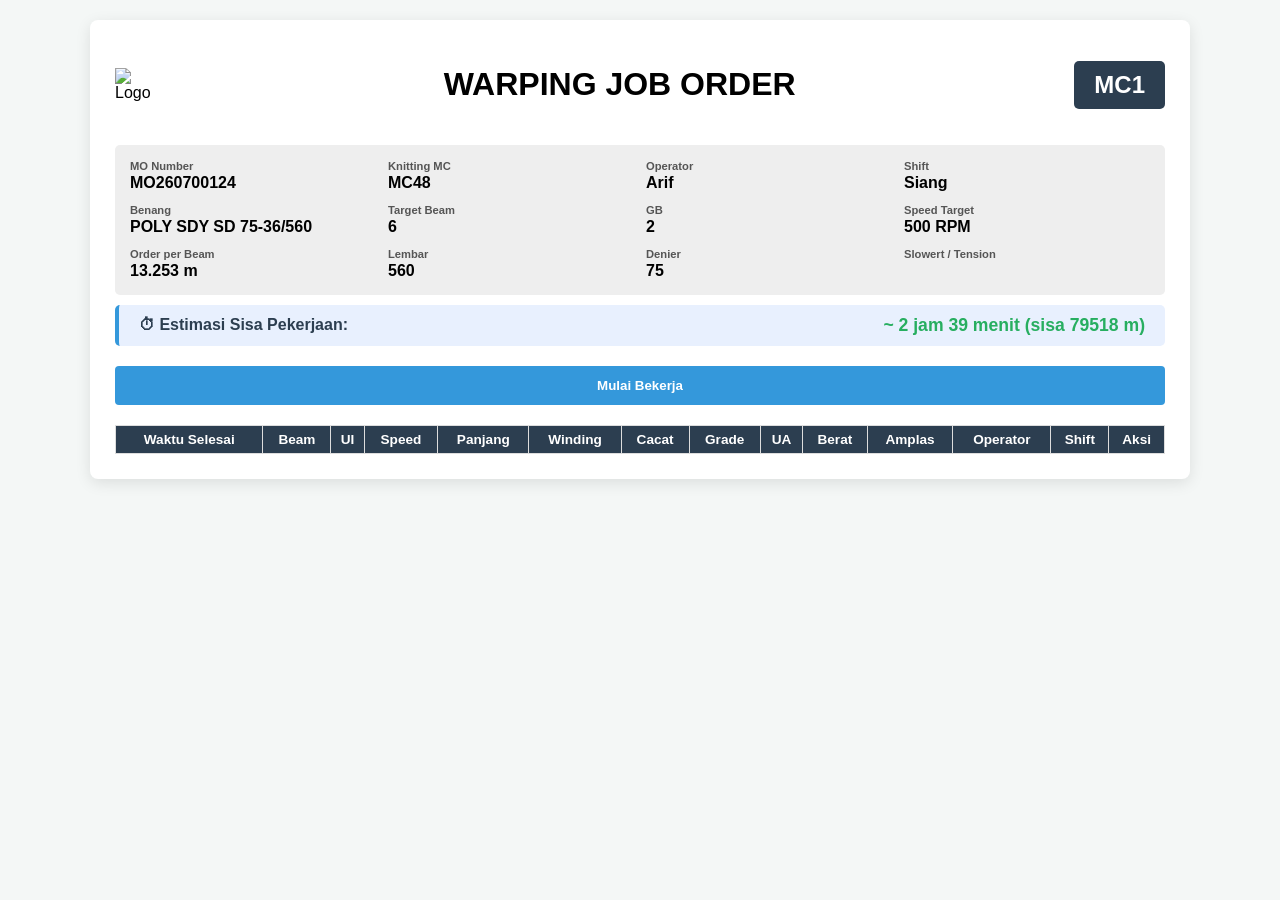
==== operator_input.html @ e8a85d69 "v1" ====
<!DOCTYPE html>
<html lang="id">
<head>
    <meta charset="UTF-8">
    <title>Warping Job Order - MC1</title>
    <style>
        :root { --primary-color: #2c3e50; --accent-color: #27ae60; --danger-color: #e74c3c; --bg-color: #f4f7f6; --start-color: #3498db; }
        * { box-sizing: border-box; }
        body { font-family: 'Segoe UI', Tahoma, sans-serif; background-color: var(--bg-color); padding: 20px; margin: 0; }
        .container { max-width: 1100px; margin: auto; background: white; padding: 25px; border-radius: 8px; box-shadow: 0 4px 15px rgba(0,0,0,0.1); }
        .top-bar { display: flex; justify-content: space-between; align-items: center; margin-bottom: 20px; gap: 15px; flex-wrap: wrap; }
        .logo { max-height: 50px; max-width: 50px; }
        .machine-id { background: var(--primary-color); color: white; padding: 10px 20px; border-radius: 5px; font-size: 1.5em; font-weight: bold; }
        
        .mo-header { display: grid; grid-template-columns: repeat(4, 1fr); gap: 12px; margin-bottom: 10px; background: #eee; padding: 15px; border-radius: 5px; }
        .mo-header .form-group { display: flex; flex-direction: column; }
        .mo-header label { font-size: 0.7em; font-weight: bold; color: #555; margin-bottom: 2px; }
        .mo-header span { font-weight: bold; color: #000; }
        
        .estimasi-box { 
            background: #e8f0fe; 
            padding: 10px 20px; 
            border-radius: 5px; 
            margin-bottom: 20px; 
            border-left: 4px solid #3498db;
            font-weight: bold;
            display: flex;
            justify-content: space-between;
            align-items: center;
            flex-wrap: wrap;
            gap: 10px;
        }
        .estimasi-box .label { color: #2c3e50; }
        .estimasi-box .value { color: #27ae60; font-size: 1.1em; }
        
        /* FORM INPUT – 4 KOLOM RAPI */
        .input-section { 
            display: none; 
            grid-template-columns: repeat(4, 1fr); 
            gap: 12px; 
            background: #f9f9f9; 
            padding: 15px; 
            border-radius: 5px; 
            border: 1px solid #ddd; 
            margin-top: 15px; 
            align-items: start;
        }
        .input-section .form-group { 
            display: flex; 
            flex-direction: column; 
            gap: 2px;
        }
        .input-section .form-group label { 
            font-size: 0.75em; 
            font-weight: bold; 
            color: #555; 
            margin-bottom: 2px; 
        }
        .input-section .form-group input, 
        .input-section .form-group select { 
            padding: 6px 8px; 
            border: 1px solid #ccc; 
            border-radius: 4px; 
            font-size: 0.9em; 
            width: 100%; 
        }
        .input-section .form-group input[type="checkbox"] { 
            width: 20px; 
            height: 20px; 
            margin-top: 4px;
            align-self: flex-start;
        }
        /* Cacat full width */
        #formInput .form-group:last-child {
            grid-column: 1 / -1;
            width: 100%;
            padding: 0;
            margin-bottom: 0;
        }
        #formInput .form-group:last-child textarea {
            width: 100%;
            box-sizing: border-box;
            display: block;
            resize: vertical;
            padding: 6px 8px;
            border-radius: 4px;
            border: 1px solid #ccc;
            font-family: inherit;
        }
        
        /* Tombol */
        button { padding: 12px 20px; border: none; border-radius: 4px; cursor: pointer; font-weight: bold; width: 100%; margin-top: 10px; color: white; }
        .btn-start { background: var(--start-color); }
        .btn-done { background: var(--accent-color); }
        .btn-selesai { background: #9b59b6; }
        
        /* Tabel */
        table { width: 100%; border-collapse: collapse; margin-top: 20px; font-size: 0.85em; }
        th, td { border: 1px solid #ddd; padding: 6px 4px; text-align: center; }
        th { background-color: var(--primary-color); color: white; white-space: nowrap; }
        td { word-break: break-word; }
        
        /* Aksi di tabel */
        .action-cell { display: flex; flex-direction: column; align-items: center; gap: 4px; }
        .action-cell input[type="password"] { width: 70px; padding: 3px; font-size: 0.8em; }
        .action-cell button { padding: 3px 6px; margin: 0; font-size: 0.75em; background: #27ae60; color: white; border: none; border-radius: 3px; cursor: pointer; width: auto; }
        .action-cell .btn-hapus { background: red; color: white; padding: 4px 8px; border: none; border-radius: 3px; cursor: pointer; width: auto; }
        .action-cell .btn-hapus:hover { background: darkred; }

        /* Responsive tablet */
        @media (max-width: 900px) {
            .input-section { grid-template-columns: repeat(3, 1fr); }
            .mo-header { grid-template-columns: repeat(3, 1fr); }
        }
        @media (max-width: 700px) {
            .input-section { grid-template-columns: repeat(2, 1fr); }
            .mo-header { grid-template-columns: repeat(2, 1fr); }
        }
        @media (max-width: 450px) {
            .input-section { grid-template-columns: 1fr; }
            .mo-header { grid-template-columns: 1fr; }
        }
    </style>
</head>
<body>

<div class="container">
    <div class="top-bar">
        <img src="http://157.20.244.218:8880/hms/dist/img/logo.png" alt="Logo" class="logo">
        <h1>WARPING JOB ORDER</h1>
        <div class="machine-id">MC1</div>
    </div>
    
    <!-- MO HEADER -->
    <div class="mo-header">
        <div class="form-group"><label>MO Number</label><span>MO260700124</span></div>
        <div class="form-group"><label>Knitting MC</label><span>MC48</span></div>
        <div class="form-group"><label>Operator</label><span id="opName">Arif</span></div>
        <div class="form-group"><label>Shift</label><span id="opShift">Siang</span></div>
        <div class="form-group"><label>Benang</label><span>POLY SDY SD 75-36/560</span></div>
        <div class="form-group"><label>Target Beam</label><span id="targetBeam">6</span></div>
        <div class="form-group"><label>GB</label><span>2</span></div>
        <div class="form-group"><label>Speed Target</label><span id="mcSpeed">500 RPM</span></div>
        <div class="form-group"><label>Order per Beam</label><span id="panjangTarget">13.253 m</span></div>
        <div class="form-group"><label>Lembar</label><span id="lembarValue">560</span></div>
        <div class="form-group"><label>Denier</label><span id="denierValue">75</span></div>
        <div class="form-group"><label>Slowert / Tension</label><span id="tensionValue"></span></div>
    </div>

    <!-- ESTIMASI SISA -->
    <div class="estimasi-box" id="estimasiBox">
        <span class="label">⏱ Estimasi Sisa Pekerjaan:</span>
        <span class="value" id="estimasiValue">— (mulai bekerja dulu)</span>
    </div>

    <button id="startBtn" class="btn-start" onclick="startTimer()">Mulai Bekerja</button>

    <!-- FORM INPUT -->
    <div id="formInput" class="input-section">
        <div class="form-group">
            <label>Beam No.</label>
            <input list="beamList" id="beamNo" placeholder="Ketik nomor..." oninput="updateUI()">
            <datalist id="beamList"></datalist>
        </div>
        <div class="form-group">
            <label>UI (mm)</label>
            <input type="text" id="uiValue" readonly style="background:#eee;">
        </div>
        <div class="form-group">
            <label>Speed</label>
            <input type="number" id="speed" step="any">
        </div>
        <div class="form-group">
            <label>Panjang Akhir (m)</label>
            <input type="number" id="panjangAkhir" step="any" oninput="updateEstimasiSisa()">
        </div>
        <div class="form-group">
            <label>Grade</label>
            <select id="grade"><option>A</option><option>B</option><option>C</option></select>
        </div>
        <div class="form-group">
            <label>UA (Out)</label>
            <input type="text" id="ua" placeholder="UA">
        </div>
        <div class="form-group">
            <label>Winding</label>
            <input type="number" id="winding" placeholder="Winding">
        </div>
        <div class="form-group">
            <label>Amplas & Bersih</label>
            <input type="checkbox" id="amplas" style="height:20px; width:20px; margin-top:4px;">
        </div>
        <div class="form-group">
            <!-- kosong sebagai spasi -->
        </div>
        <div class="form-group">
            <label>Cacat</label>
            <textarea id="cacat" placeholder="Deskripsi" rows="3"></textarea>
        </div>
    </div>
    
    <button id="addBtn" class="btn-done" onclick="addBeam()" style="display:none;">Done - Add Beam</button>
    <button id="finishBtn" class="btn-selesai" onclick="finishMO()" style="display:none;">Selesai - Lanjut ke MO Berikutnya</button>

    <!-- TABEL -->
    <table id="beamTable">
        <thead>
            <tr>
                <th>Waktu Selesai</th>
                <th>Beam</th>
                <th>UI</th>
                <th>Speed</th>
                <th>Panjang</th>
                <th>Winding</th>
                <th>Cacat</th>
                <th>Grade</th>
                <th>UA</th>
                <th>Berat</th>
                <th>Amplas</th>
                <th>Operator</th>
                <th>Shift</th>
                <th>Aksi</th>
            </tr>
        </thead>
        <tbody></tbody>
    </table>
</div>

<script>
    // ---- Variabel global ----
    let startTime = null;
    let isStarted = false; // Menandakan apakah tombol "Mulai Bekerja" sudah ditekan
    const ADMIN_PASS = "admin123";
    const beamDatabase = { "J199": "662", "156": "662", "71": "662", "32": "662", "17A": "662", "307": "662", "66": "662", "283": "662"};
    let usedBeams = [];

    // ---- Helper ambil nilai header ----
    function getHeaderValue(id) {
        const el = document.getElementById(id);
        if (!el) return 0;
        let txt = el.innerText.trim();
        let num = parseFloat(txt.replace(/[^0-9.]/g, ''));
        return isNaN(num) ? 0 : num;
    }

    function getPanjangTargetNumerik() {
    const span = document.getElementById('panjangTarget');
    if (!span) return 0;
    let txt = span.innerText.trim(); // contoh: "13.253 m"
    // Hilangkan semua titik (pemisah ribuan) dan karakter non-digit
    let cleaned = txt.replace(/\./g, '').replace(/[^0-9]/g, '');
    return parseFloat(cleaned) || 0; // menghasilkan 13253
    }

    // ---- Hitung total panjang yang sudah selesai dari tabel ----
    function getTotalPanjangSelesai() {
        const tbody = document.querySelector('#beamTable tbody');
        if (!tbody) return 0;
        let total = 0;
        for (let row of tbody.rows) {
            const cell = row.cells[4];
            if (cell) {
                const val = parseFloat(cell.innerText);
                if (!isNaN(val)) total += val;
            }
        }
        return total;
    }

    // ---- Update estimasi sisa ----
    function updateEstimasiSisa() {
        const speed = parseFloat(document.getElementById('speed').value) || 0;
        if (speed <= 0) {
            document.getElementById('estimasiValue').textContent = '— (isi speed)';
            return;
        }

        const targetBeam = getHeaderValue('targetBeam');
        const panjangTarget = getPanjangTargetNumerik();
        const totalTarget = targetBeam * panjangTarget;

        const totalSelesai = getTotalPanjangSelesai();
        const sisa = Math.max(0, totalTarget - totalSelesai);

        const estimasiEl = document.getElementById('estimasiValue');
        if (sisa <= 0) {
            estimasiEl.textContent = '✅ Semua beam selesai!';
            return;
        }

        const totalMinutes = sisa / speed;
        if (totalMinutes <= 0) {
            estimasiEl.textContent = '— (periksa input)';
            return;
        }

        const hours = Math.floor(totalMinutes / 60);
        const minutes = Math.round(totalMinutes % 60);
        let display = '';
        if (hours > 0) display += hours + ' jam ';
        display += minutes + ' menit';
        estimasiEl.textContent = '~ ' + display + ' (sisa ' + sisa.toFixed(0) + ' m)';
    }

    // ---- Format waktu HH:MM ----
    function formatTime(date) {
        const h = String(date.getHours()).padStart(2, '0');
        const m = String(date.getMinutes()).padStart(2, '0');
        return h + ':' + m;
    }

    // ---- Update daftar pilihan beam (hanya yang belum dipakai) ----
    function updateBeamList() {
        const datalist = document.getElementById('beamList');
        if (!datalist) return;
        datalist.innerHTML = '';
        Object.keys(beamDatabase).forEach(key => {
            if (!usedBeams.includes(key)) {
                const option = document.createElement('option');
                option.value = key;
                datalist.appendChild(option);
            }
        });
    }

    // ---- Cek dan atur tampilan tombol/form berdasarkan status start dan jumlah baris ----
    function checkLimitAndUI() {
        const table = document.getElementById('beamTable').getElementsByTagName('tbody')[0];
        const targetBeam = getHeaderValue('targetBeam');
        const currentCount = table.rows.length;
        const startBtn = document.getElementById('startBtn');
        const formInput = document.getElementById('formInput');
        const addBtn = document.getElementById('addBtn');
        const finishBtn = document.getElementById('finishBtn');

        if (!isStarted) {
            // Belum mulai: tampilkan tombol start, sembunyikan form, add, dan finish
            startBtn.style.display = 'block';
            formInput.style.display = 'none';
            addBtn.style.display = 'none';
            finishBtn.style.display = 'none';
            return;
        }

        // Sudah mulai
        startBtn.style.display = 'none'; // pastikan start tidak terlihat
        if (currentCount >= targetBeam) {
            formInput.style.display = 'none';
            addBtn.style.display = 'none';
            finishBtn.style.display = 'block';
        } else {
            formInput.style.display = 'grid';
            addBtn.style.display = 'block';
            finishBtn.style.display = 'none';
        }
    }

    // ---- Inisialisasi ----
    window.addEventListener('DOMContentLoaded', function() {
        // Pastikan awal: isStarted = false, semua tersembunyi kecuali startBtn
        isStarted = false;
        document.getElementById('startBtn').style.display = 'block';
        document.getElementById('formInput').style.display = 'none';
        document.getElementById('addBtn').style.display = 'none';
        document.getElementById('finishBtn').style.display = 'none';

        // Isi datalist
        updateBeamList();

        // Speed dari header
        const speedSpan = document.getElementById('mcSpeed');
        if (speedSpan) {
            const speedNum = parseFloat(speedSpan.innerText.replace(/[^0-9.]/g, ''));
            if (!isNaN(speedNum)) document.getElementById('speed').value = speedNum;
        }
        // Panjang akhir default
        const defPanjang = getPanjangTargetNumerik();
        if (defPanjang > 0) document.getElementById('panjangAkhir').value = defPanjang;

        // Estimasi awal
        updateEstimasiSisa();

        // Event listener
        document.getElementById('speed').addEventListener('input', updateEstimasiSisa);
        document.getElementById('panjangAkhir').addEventListener('input', updateEstimasiSisa);
    });

    function updateUI() {
        const beamNo = document.getElementById('beamNo').value;
        document.getElementById('uiValue').value = beamDatabase[beamNo] || "";
    }

    function startTimer() {
        isStarted = true;
        startTime = new Date();
        document.getElementById('startBtn').style.display = 'none';
        document.getElementById('formInput').style.display = 'grid';
        document.getElementById('addBtn').style.display = 'block';
        // finishBtn tetap hidden
    }

    // ---- Add Beam ----
    function addBeam() {
        const beamVal = document.getElementById('beamNo').value;
        const operatorName = document.getElementById('opName').innerText;
        const operatorShift = document.getElementById('opShift').innerText;
        const panjangAkhir = parseFloat(document.getElementById('panjangAkhir').value) || 0;
        const winding = document.getElementById('winding').value || 0;
        const speed = parseFloat(document.getElementById('speed').value) || 0;
        const ui = document.getElementById('uiValue').value;
        const grade = document.getElementById('grade').value;
        const ua = document.getElementById('ua').value;
        const cacat = document.getElementById('cacat').value;
        const amplas = document.getElementById('amplas').checked ? '✔️' : '❌';

        if (!beamVal) { alert("Mohon isi nomor Beam!"); return; }
        if (usedBeams.includes(beamVal)) {
            alert("Beam ini sudah digunakan!");
            return;
        }
        if (panjangAkhir <= 0) { alert("Mohon isi Panjang Akhir dengan benar!"); return; }
        if (speed <= 0) { alert("Mohon isi Speed!"); return; }

        const denier = getHeaderValue('denierValue');
        const lembar = getHeaderValue('lembarValue');
        let berat = 0;
        if (denier > 0 && lembar > 0 && panjangAkhir > 0) {
            berat = (denier * lembar * panjangAkhir) / 9000000;
        }
        const beratStr = berat.toFixed(2);

        const msg = 
            `Konfirmasi data Beam:\n\n` +
            `Beam No.  : ${beamVal}\n` +
            `UI        : ${ui || '-'}\n` +
            `Speed     : ${speed}\n` +
            `Panjang   : ${panjangAkhir} m\n` +
            `Winding   : ${winding}\n` +
            `Grade     : ${grade}\n` +
            `UA        : ${ua || '-'}\n` +
            `Amplas    : ${amplas}\n` +
            `Cacat     : ${cacat || '-'}\n` +
            `Berat     : ${beratStr} kg\n\n` +
            `Apakah data sudah benar?`;

        if (!confirm(msg)) return;

        usedBeams.push(beamVal);
        updateBeamList();

        const now = new Date();
        const waktuSelesai = formatTime(now);
        const table = document.getElementById('beamTable').getElementsByTagName('tbody')[0];

        const row = table.insertRow();
        row.innerHTML = `
            <td>${waktuSelesai}</td>
            <td>${beamVal}</td>
            <td>${ui}</td>
            <td>${speed}</td>
            <td>${panjangAkhir}</td>
            <td>${winding}</td>
            <td>${cacat}</td>
            <td>${grade}</td>
            <td>${ua}</td>
            <td>${beratStr}</td>
            <td>${amplas}</td>
            <td>${operatorName}</td>
            <td>${operatorShift}</td>
            <td class="action-cell"><button class="btn-hapus" onclick="requestDelete(this)">Hapus</button></td>
        `;

        // Reset input
        document.getElementById('beamNo').value = '';
        document.getElementById('uiValue').value = '';
        document.getElementById('cacat').value = '';
        document.getElementById('ua').value = '';
        document.getElementById('amplas').checked = false;

        updateEstimasiSisa();
        checkLimitAndUI(); // akan menampilkan finish jika sudah mencapai target
    }

    // ---- Hapus dengan password ----
    function requestDelete(btn) {
        const td = btn.parentNode;
        td.innerHTML = `
            <input type="password" id="passInput" placeholder="Pass" style="width:60px; padding:2px; font-size:0.75em;">
            <button onclick="confirmDelete(this)" style="padding:2px 6px; margin:0; font-size:0.7em; background:#27ae60; color:white; border:none; border-radius:3px; cursor:pointer;">OK</button>
            <button onclick="cancelDelete(this)" style="padding:2px 6px; margin:0; font-size:0.7em; background:#95a5a6; color:white; border:none; border-radius:3px; cursor:pointer;">Batal</button>
        `;
        td.querySelector('input[type="password"]').focus();
    }

    function confirmDelete(btn) {
        const td = btn.parentNode;
        const inputPass = td.querySelector('input[type="password"]');
        const pass = inputPass ? inputPass.value : '';

        if (pass === ADMIN_PASS) {
            const row = td.parentNode;
            const beamCell = row.cells[1];
            const beamVal = beamCell ? beamCell.innerText : '';

            const idx = usedBeams.indexOf(beamVal);
            if (idx !== -1) usedBeams.splice(idx, 1);
            updateBeamList();

            row.parentNode.removeChild(row);

            updateEstimasiSisa();
            checkLimitAndUI(); // akan menampilkan form jika masih ada sisa dan start sudah ditekan
        } else {
            alert("Password salah!");
            td.innerHTML = `<button class="btn-hapus" onclick="requestDelete(this)">Hapus</button>`;
        }
    }

    function cancelDelete(btn) {
        const td = btn.parentNode;
        td.innerHTML = `<button class="btn-hapus" onclick="requestDelete(this)">Hapus</button>`;
    }

    function finishMO() {
        if (confirm("MO akan diselesaikan. Yakin?")) { location.reload(); }
    }
</script>
</body>
</html>
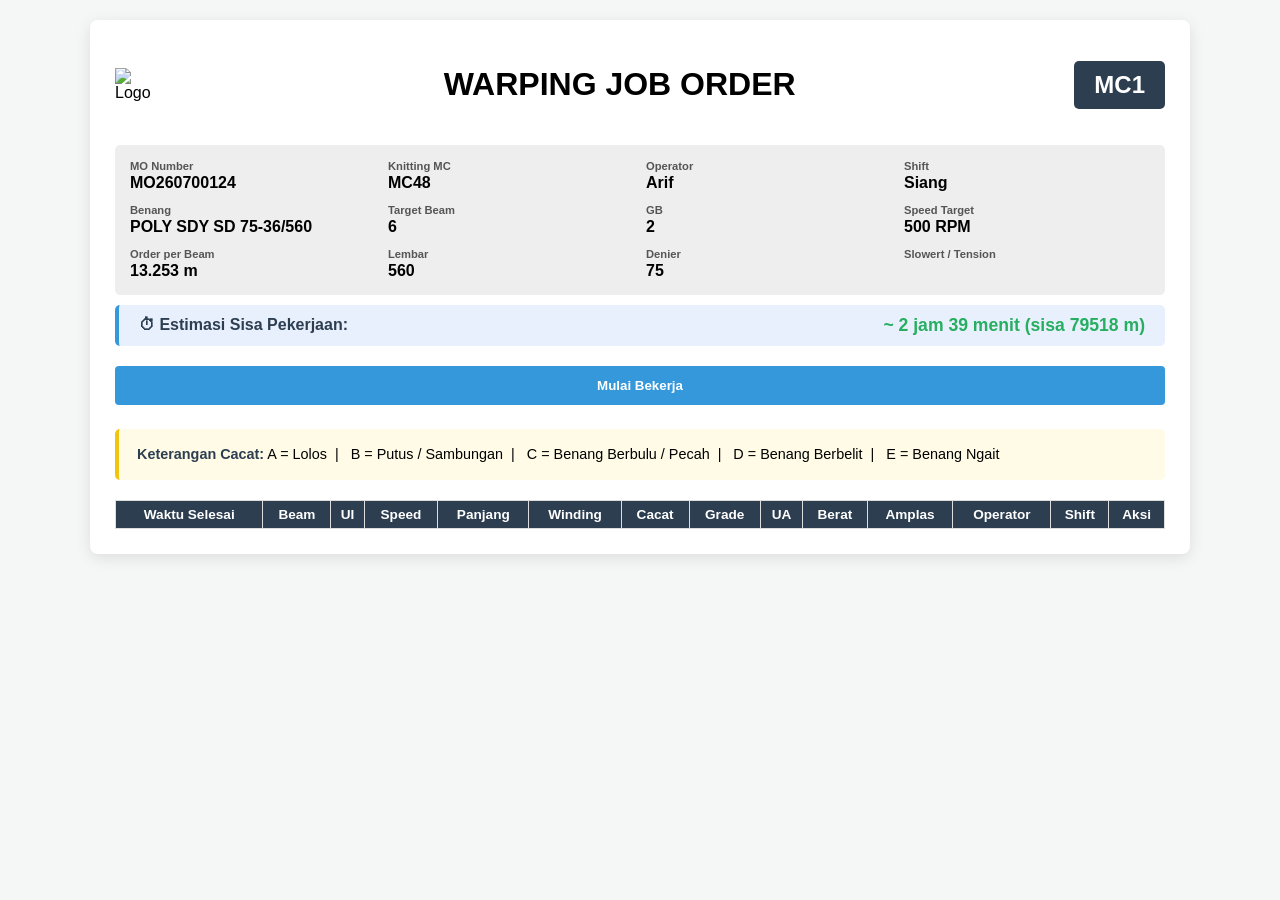
==== commit ff6c8873: "updated" ====
--- a/operator_input.html
+++ b/operator_input.html
@@ -106,6 +106,18 @@
         .action-cell button { padding: 3px 6px; margin: 0; font-size: 0.75em; background: #27ae60; color: white; border: none; border-radius: 3px; cursor: pointer; width: auto; }
         .action-cell .btn-hapus { background: red; color: white; padding: 4px 8px; border: none; border-radius: 3px; cursor: pointer; width: auto; }
         .action-cell .btn-hapus:hover { background: darkred; }
+        
+        /*Keterangan Cacat*/
+        .keterangan-box {
+            margin-top: 24px;
+            padding: 14px 18px;
+            background: #fffbe6;
+            border-left: 4px solid #f1c40f;
+            border-radius: 5px;
+            font-size: 0.9em;
+            line-height: 1.6;
+        }
+        .keterangan-box strong { color: #2c3e50; }
 
         /* Responsive tablet */
         @media (max-width: 900px) {
@@ -197,11 +209,21 @@
             <label>Cacat</label>
             <textarea id="cacat" placeholder="Deskripsi" rows="3"></textarea>
         </div>
+        
+    </div>
+    
+    <div class="keterangan-box">
+        <strong>Keterangan Cacat:</strong>
+        A = Lolos&nbsp;&nbsp;|&nbsp;&nbsp;
+        B = Putus / Sambungan&nbsp;&nbsp;|&nbsp;&nbsp;
+        C = Benang Berbulu / Pecah&nbsp;&nbsp;|&nbsp;&nbsp;
+        D = Benang Berbelit&nbsp;&nbsp;|&nbsp;&nbsp;
+        E = Benang Ngait
     </div>
     
     <button id="addBtn" class="btn-done" onclick="addBeam()" style="display:none;">Done - Add Beam</button>
     <button id="finishBtn" class="btn-selesai" onclick="finishMO()" style="display:none;">Selesai - Lanjut ke MO Berikutnya</button>
-
+    
     <!-- TABEL -->
     <table id="beamTable">
         <thead>
@@ -414,6 +436,9 @@
         const amplas = document.getElementById('amplas').checked ? '✔️' : '❌';
 
         if (!beamVal) { alert("Mohon isi nomor Beam!"); return; }
+        if (!ua) { alert("UA belum terisi!"); return; }
+        if (!winding) { alert("Winding belum terisi!"); return; }
+        if (amplas != "✔️") { alert("Cek kembali apakah sudah di amplas & bersih?!"); return; }
         if (usedBeams.includes(beamVal)) {
             alert("Beam ini sudah digunakan!");
             return;
@@ -439,8 +464,8 @@
             `Grade     : ${grade}\n` +
             `UA        : ${ua || '-'}\n` +
             `Amplas    : ${amplas}\n` +
+            `Berat     : ${beratStr} kg\n\n` +
             `Cacat     : ${cacat || '-'}\n` +
-            `Berat     : ${beratStr} kg\n\n` +
             `Apakah data sudah benar?`;
 
         if (!confirm(msg)) return;
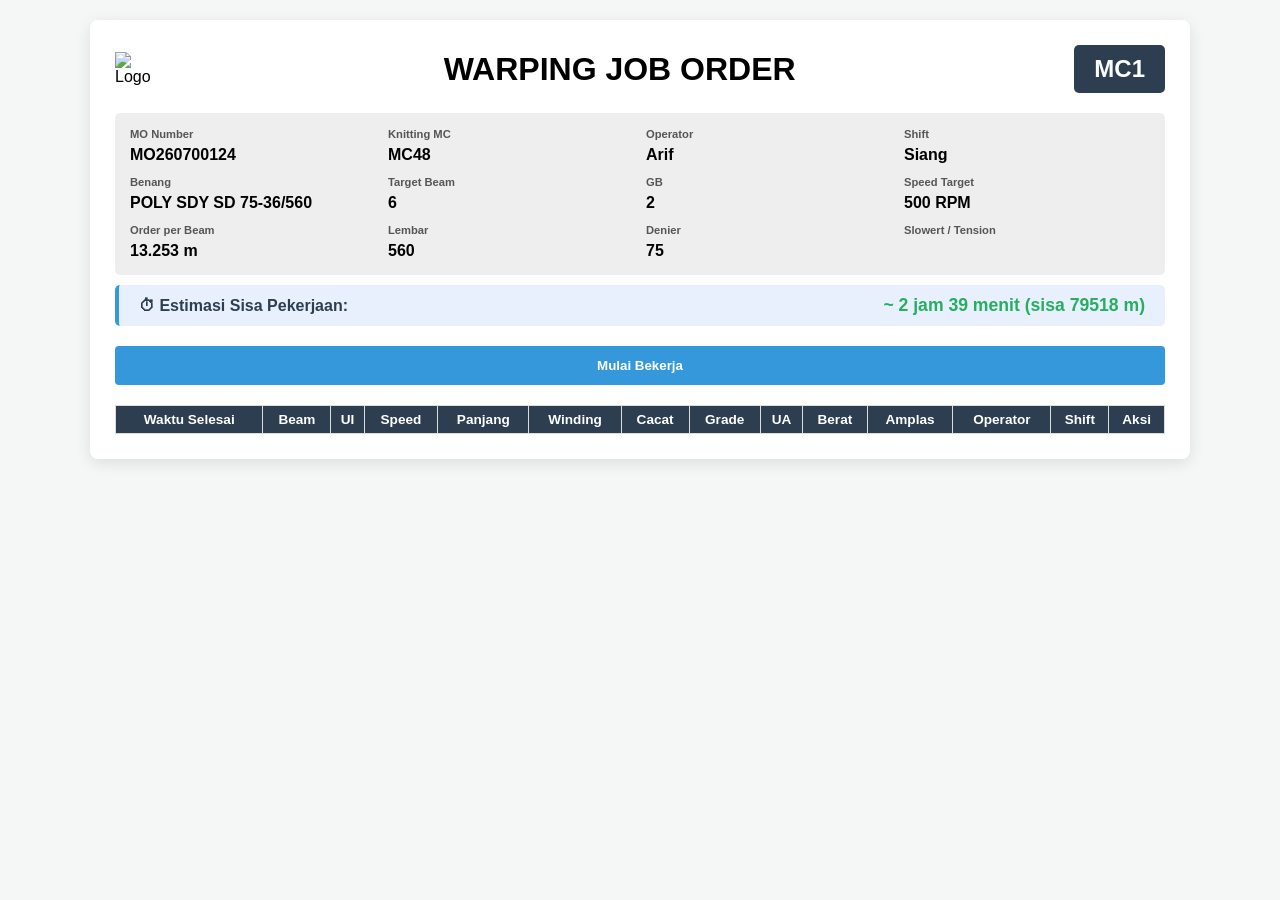
==== commit f23fa73f: "kiro" ====
--- a/operator_input.html
+++ b/operator_input.html
@@ -1,554 +1,128 @@
 <!DOCTYPE html>
 <html lang="id">
 <head>
-    <meta charset="UTF-8">
-    <title>Warping Job Order - MC1</title>
-    <style>
-        :root { --primary-color: #2c3e50; --accent-color: #27ae60; --danger-color: #e74c3c; --bg-color: #f4f7f6; --start-color: #3498db; }
-        * { box-sizing: border-box; }
-        body { font-family: 'Segoe UI', Tahoma, sans-serif; background-color: var(--bg-color); padding: 20px; margin: 0; }
-        .container { max-width: 1100px; margin: auto; background: white; padding: 25px; border-radius: 8px; box-shadow: 0 4px 15px rgba(0,0,0,0.1); }
-        .top-bar { display: flex; justify-content: space-between; align-items: center; margin-bottom: 20px; gap: 15px; flex-wrap: wrap; }
-        .logo { max-height: 50px; max-width: 50px; }
-        .machine-id { background: var(--primary-color); color: white; padding: 10px 20px; border-radius: 5px; font-size: 1.5em; font-weight: bold; }
-        
-        .mo-header { display: grid; grid-template-columns: repeat(4, 1fr); gap: 12px; margin-bottom: 10px; background: #eee; padding: 15px; border-radius: 5px; }
-        .mo-header .form-group { display: flex; flex-direction: column; }
-        .mo-header label { font-size: 0.7em; font-weight: bold; color: #555; margin-bottom: 2px; }
-        .mo-header span { font-weight: bold; color: #000; }
-        
-        .estimasi-box { 
-            background: #e8f0fe; 
-            padding: 10px 20px; 
-            border-radius: 5px; 
-            margin-bottom: 20px; 
-            border-left: 4px solid #3498db;
-            font-weight: bold;
-            display: flex;
-            justify-content: space-between;
-            align-items: center;
-            flex-wrap: wrap;
-            gap: 10px;
-        }
-        .estimasi-box .label { color: #2c3e50; }
-        .estimasi-box .value { color: #27ae60; font-size: 1.1em; }
-        
-        /* FORM INPUT – 4 KOLOM RAPI */
-        .input-section { 
-            display: none; 
-            grid-template-columns: repeat(4, 1fr); 
-            gap: 12px; 
-            background: #f9f9f9; 
-            padding: 15px; 
-            border-radius: 5px; 
-            border: 1px solid #ddd; 
-            margin-top: 15px; 
-            align-items: start;
-        }
-        .input-section .form-group { 
-            display: flex; 
-            flex-direction: column; 
-            gap: 2px;
-        }
-        .input-section .form-group label { 
-            font-size: 0.75em; 
-            font-weight: bold; 
-            color: #555; 
-            margin-bottom: 2px; 
-        }
-        .input-section .form-group input, 
-        .input-section .form-group select { 
-            padding: 6px 8px; 
-            border: 1px solid #ccc; 
-            border-radius: 4px; 
-            font-size: 0.9em; 
-            width: 100%; 
-        }
-        .input-section .form-group input[type="checkbox"] { 
-            width: 20px; 
-            height: 20px; 
-            margin-top: 4px;
-            align-self: flex-start;
-        }
-        /* Cacat full width */
-        #formInput .form-group:last-child {
-            grid-column: 1 / -1;
-            width: 100%;
-            padding: 0;
-            margin-bottom: 0;
-        }
-        #formInput .form-group:last-child textarea {
-            width: 100%;
-            box-sizing: border-box;
-            display: block;
-            resize: vertical;
-            padding: 6px 8px;
-            border-radius: 4px;
-            border: 1px solid #ccc;
-            font-family: inherit;
-        }
-        
-        /* Tombol */
-        button { padding: 12px 20px; border: none; border-radius: 4px; cursor: pointer; font-weight: bold; width: 100%; margin-top: 10px; color: white; }
-        .btn-start { background: var(--start-color); }
-        .btn-done { background: var(--accent-color); }
-        .btn-selesai { background: #9b59b6; }
-        
-        /* Tabel */
-        table { width: 100%; border-collapse: collapse; margin-top: 20px; font-size: 0.85em; }
-        th, td { border: 1px solid #ddd; padding: 6px 4px; text-align: center; }
-        th { background-color: var(--primary-color); color: white; white-space: nowrap; }
-        td { word-break: break-word; }
-        
-        /* Aksi di tabel */
-        .action-cell { display: flex; flex-direction: column; align-items: center; gap: 4px; }
-        .action-cell input[type="password"] { width: 70px; padding: 3px; font-size: 0.8em; }
-        .action-cell button { padding: 3px 6px; margin: 0; font-size: 0.75em; background: #27ae60; color: white; border: none; border-radius: 3px; cursor: pointer; width: auto; }
-        .action-cell .btn-hapus { background: red; color: white; padding: 4px 8px; border: none; border-radius: 3px; cursor: pointer; width: auto; }
-        .action-cell .btn-hapus:hover { background: darkred; }
-        
-        /*Keterangan Cacat*/
-        .keterangan-box {
-            margin-top: 24px;
-            padding: 14px 18px;
-            background: #fffbe6;
-            border-left: 4px solid #f1c40f;
-            border-radius: 5px;
-            font-size: 0.9em;
-            line-height: 1.6;
-        }
-        .keterangan-box strong { color: #2c3e50; }
+  <meta charset="UTF-8">
+  <title>Warping Job Order - MC1</title>
+  <link rel="stylesheet" href="style.css">
+  <!-- Error detection: catch resource load failures for style.css and app.js -->
+  <script>
+    window.addEventListener('error', function(e) {
+      if (e.filename && (e.filename.includes('style.css') || e.filename.includes('app.js'))) {
+        console.error('[App] Failed to load:', e.filename, e.message || '(no message)');
+      }
+    }, true /* capture phase, required for resource errors */);
+  </script>
+</head>
+<body class="operator-page" data-page="operator">
 
-        /* Responsive tablet */
-        @media (max-width: 900px) {
-            .input-section { grid-template-columns: repeat(3, 1fr); }
-            .mo-header { grid-template-columns: repeat(3, 1fr); }
-        }
-        @media (max-width: 700px) {
-            .input-section { grid-template-columns: repeat(2, 1fr); }
-            .mo-header { grid-template-columns: repeat(2, 1fr); }
-        }
-        @media (max-width: 450px) {
-            .input-section { grid-template-columns: 1fr; }
-            .mo-header { grid-template-columns: 1fr; }
-        }
-    </style>
-</head>
-<body>
+<div class="operator-container">
+  <div class="operator-top-bar">
+    <img src="http://157.20.244.218:8880/hms/dist/img/logo.png" alt="Logo" class="operator-logo">
+    <h1>WARPING JOB ORDER</h1>
+    <div class="operator-machine-id">MC1</div>
+  </div>
 
-<div class="container">
-    <div class="top-bar">
-        <img src="http://157.20.244.218:8880/hms/dist/img/logo.png" alt="Logo" class="logo">
-        <h1>WARPING JOB ORDER</h1>
-        <div class="machine-id">MC1</div>
+  <!-- MO HEADER -->
+  <div class="operator-mo-header">
+    <div class="form-group"><label>MO Number</label><span>MO260700124</span></div>
+    <div class="form-group"><label>Knitting MC</label><span>MC48</span></div>
+    <div class="form-group"><label>Operator</label><span id="opName">Arif</span></div>
+    <div class="form-group"><label>Shift</label><span id="opShift">Siang</span></div>
+    <div class="form-group"><label>Benang</label><span>POLY SDY SD 75-36/560</span></div>
+    <div class="form-group"><label>Target Beam</label><span id="targetBeam">6</span></div>
+    <div class="form-group"><label>GB</label><span>2</span></div>
+    <div class="form-group"><label>Speed Target</label><span id="mcSpeed">500 RPM</span></div>
+    <div class="form-group"><label>Order per Beam</label><span id="panjangTarget">13.253 m</span></div>
+    <div class="form-group"><label>Lembar</label><span id="lembarValue">560</span></div>
+    <div class="form-group"><label>Denier</label><span id="denierValue">75</span></div>
+    <div class="form-group"><label>Slowert / Tension</label><span id="tensionValue"></span></div>
+  </div>
+
+  <!-- ESTIMASI SISA -->
+  <div class="operator-estimasi-box" id="estimasiBox">
+    <span class="label">⏱ Estimasi Sisa Pekerjaan:</span>
+    <span class="value" id="estimasiValue">— (mulai bekerja dulu)</span>
+  </div>
+
+  <button id="startBtn" class="operator-btn-start" onclick="App.OperatorView.startTimer()">Mulai Bekerja</button>
+
+  <!-- FORM INPUT -->
+  <div id="formInput" class="operator-input-section">
+    <div class="form-group">
+      <label>Beam No.</label>
+      <input list="beamList" id="beamNo" placeholder="Ketik nomor...">
+      <datalist id="beamList"></datalist>
     </div>
-    
-    <!-- MO HEADER -->
-    <div class="mo-header">
-        <div class="form-group"><label>MO Number</label><span>MO260700124</span></div>
-        <div class="form-group"><label>Knitting MC</label><span>MC48</span></div>
-        <div class="form-group"><label>Operator</label><span id="opName">Arif</span></div>
-        <div class="form-group"><label>Shift</label><span id="opShift">Siang</span></div>
-        <div class="form-group"><label>Benang</label><span>POLY SDY SD 75-36/560</span></div>
-        <div class="form-group"><label>Target Beam</label><span id="targetBeam">6</span></div>
-        <div class="form-group"><label>GB</label><span>2</span></div>
-        <div class="form-group"><label>Speed Target</label><span id="mcSpeed">500 RPM</span></div>
-        <div class="form-group"><label>Order per Beam</label><span id="panjangTarget">13.253 m</span></div>
-        <div class="form-group"><label>Lembar</label><span id="lembarValue">560</span></div>
-        <div class="form-group"><label>Denier</label><span id="denierValue">75</span></div>
-        <div class="form-group"><label>Slowert / Tension</label><span id="tensionValue"></span></div>
+    <div class="form-group">
+      <label>UI (mm)</label>
+      <input type="text" id="uiValue" readonly class="input-readonly">
     </div>
+    <div class="form-group">
+      <label>Speed</label>
+      <input type="number" id="speed" step="any">
+    </div>
+    <div class="form-group">
+      <label>Panjang Akhir (m)</label>
+      <input type="number" id="panjangAkhir" step="any">
+    </div>
+    <div class="form-group">
+      <label>Grade</label>
+      <select id="grade"><option>A</option><option>B</option><option>C</option></select>
+    </div>
+    <div class="form-group">
+      <label>UA (Out)</label>
+      <input type="text" id="ua" placeholder="UA">
+    </div>
+    <div class="form-group">
+      <label>Winding</label>
+      <input type="number" id="winding" placeholder="Winding">
+    </div>
+    <div class="form-group">
+      <label>Amplas &amp; Bersih</label>
+      <input type="checkbox" id="amplas">
+    </div>
+    <div class="form-group">
+      <!-- spacing -->
+    </div>
+    <div class="form-group full-width">
+      <label>Cacat</label>
+      <textarea id="cacat" placeholder="Deskripsi" rows="3"></textarea>
+    </div>
+  </div>
 
-    <!-- ESTIMASI SISA -->
-    <div class="estimasi-box" id="estimasiBox">
-        <span class="label">⏱ Estimasi Sisa Pekerjaan:</span>
-        <span class="value" id="estimasiValue">— (mulai bekerja dulu)</span>
-    </div>
+  <button id="addBtn" class="operator-btn-done hidden" onclick="App.OperatorView.addBeam()">Done - Add Beam</button>
+  <button id="finishBtn" class="operator-btn-selesai hidden" onclick="App.OperatorView.finishMO()">Selesai - Lanjut ke MO Berikutnya</button>
 
-    <button id="startBtn" class="btn-start" onclick="startTimer()">Mulai Bekerja</button>
-
-    <!-- FORM INPUT -->
-    <div id="formInput" class="input-section">
-        <div class="form-group">
-            <label>Beam No.</label>
-            <input list="beamList" id="beamNo" placeholder="Ketik nomor..." oninput="updateUI()">
-            <datalist id="beamList"></datalist>
-        </div>
-        <div class="form-group">
-            <label>UI (mm)</label>
-            <input type="text" id="uiValue" readonly style="background:#eee;">
-        </div>
-        <div class="form-group">
-            <label>Speed</label>
-            <input type="number" id="speed" step="any">
-        </div>
-        <div class="form-group">
-            <label>Panjang Akhir (m)</label>
-            <input type="number" id="panjangAkhir" step="any" oninput="updateEstimasiSisa()">
-        </div>
-        <div class="form-group">
-            <label>Grade</label>
-            <select id="grade"><option>A</option><option>B</option><option>C</option></select>
-        </div>
-        <div class="form-group">
-            <label>UA (Out)</label>
-            <input type="text" id="ua" placeholder="UA">
-        </div>
-        <div class="form-group">
-            <label>Winding</label>
-            <input type="number" id="winding" placeholder="Winding">
-        </div>
-        <div class="form-group">
-            <label>Amplas & Bersih</label>
-            <input type="checkbox" id="amplas" style="height:20px; width:20px; margin-top:4px;">
-        </div>
-        <div class="form-group">
-            <!-- kosong sebagai spasi -->
-        </div>
-        <div class="form-group">
-            <label>Cacat</label>
-            <textarea id="cacat" placeholder="Deskripsi" rows="3"></textarea>
-        </div>
-        
-    </div>
-    
-    <div class="keterangan-box">
-        <strong>Keterangan Cacat:</strong>
-        A = Lolos&nbsp;&nbsp;|&nbsp;&nbsp;
-        B = Putus / Sambungan&nbsp;&nbsp;|&nbsp;&nbsp;
-        C = Benang Berbulu / Pecah&nbsp;&nbsp;|&nbsp;&nbsp;
-        D = Benang Berbelit&nbsp;&nbsp;|&nbsp;&nbsp;
-        E = Benang Ngait
-    </div>
-    
-    <button id="addBtn" class="btn-done" onclick="addBeam()" style="display:none;">Done - Add Beam</button>
-    <button id="finishBtn" class="btn-selesai" onclick="finishMO()" style="display:none;">Selesai - Lanjut ke MO Berikutnya</button>
-    
-    <!-- TABEL -->
-    <table id="beamTable">
-        <thead>
-            <tr>
-                <th>Waktu Selesai</th>
-                <th>Beam</th>
-                <th>UI</th>
-                <th>Speed</th>
-                <th>Panjang</th>
-                <th>Winding</th>
-                <th>Cacat</th>
-                <th>Grade</th>
-                <th>UA</th>
-                <th>Berat</th>
-                <th>Amplas</th>
-                <th>Operator</th>
-                <th>Shift</th>
-                <th>Aksi</th>
-            </tr>
-        </thead>
-        <tbody></tbody>
-    </table>
+  <!-- TABEL HPH -->
+  <table id="beamTable" class="operator-table">
+    <thead>
+      <tr>
+        <th>Waktu Selesai</th>
+        <th>Beam</th>
+        <th>UI</th>
+        <th>Speed</th>
+        <th>Panjang</th>
+        <th>Winding</th>
+        <th>Cacat</th>
+        <th>Grade</th>
+        <th>UA</th>
+        <th>Berat</th>
+        <th>Amplas</th>
+        <th>Operator</th>
+        <th>Shift</th>
+        <th>Aksi</th>
+      </tr>
+    </thead>
+    <tbody></tbody>
+  </table>
 </div>
 
+<script src="app.js"></script>
 <script>
-    // ---- Variabel global ----
-    let startTime = null;
-    let isStarted = false; // Menandakan apakah tombol "Mulai Bekerja" sudah ditekan
-    const ADMIN_PASS = "admin123";
-    const beamDatabase = { "J199": "662", "156": "662", "71": "662", "32": "662", "17A": "662", "307": "662", "66": "662", "283": "662"};
-    let usedBeams = [];
-
-    // ---- Helper ambil nilai header ----
-    function getHeaderValue(id) {
-        const el = document.getElementById(id);
-        if (!el) return 0;
-        let txt = el.innerText.trim();
-        let num = parseFloat(txt.replace(/[^0-9.]/g, ''));
-        return isNaN(num) ? 0 : num;
-    }
-
-    function getPanjangTargetNumerik() {
-    const span = document.getElementById('panjangTarget');
-    if (!span) return 0;
-    let txt = span.innerText.trim(); // contoh: "13.253 m"
-    // Hilangkan semua titik (pemisah ribuan) dan karakter non-digit
-    let cleaned = txt.replace(/\./g, '').replace(/[^0-9]/g, '');
-    return parseFloat(cleaned) || 0; // menghasilkan 13253
-    }
-
-    // ---- Hitung total panjang yang sudah selesai dari tabel ----
-    function getTotalPanjangSelesai() {
-        const tbody = document.querySelector('#beamTable tbody');
-        if (!tbody) return 0;
-        let total = 0;
-        for (let row of tbody.rows) {
-            const cell = row.cells[4];
-            if (cell) {
-                const val = parseFloat(cell.innerText);
-                if (!isNaN(val)) total += val;
-            }
-        }
-        return total;
-    }
-
-    // ---- Update estimasi sisa ----
-    function updateEstimasiSisa() {
-        const speed = parseFloat(document.getElementById('speed').value) || 0;
-        if (speed <= 0) {
-            document.getElementById('estimasiValue').textContent = '— (isi speed)';
-            return;
-        }
-
-        const targetBeam = getHeaderValue('targetBeam');
-        const panjangTarget = getPanjangTargetNumerik();
-        const totalTarget = targetBeam * panjangTarget;
-
-        const totalSelesai = getTotalPanjangSelesai();
-        const sisa = Math.max(0, totalTarget - totalSelesai);
-
-        const estimasiEl = document.getElementById('estimasiValue');
-        if (sisa <= 0) {
-            estimasiEl.textContent = '✅ Semua beam selesai!';
-            return;
-        }
-
-        const totalMinutes = sisa / speed;
-        if (totalMinutes <= 0) {
-            estimasiEl.textContent = '— (periksa input)';
-            return;
-        }
-
-        const hours = Math.floor(totalMinutes / 60);
-        const minutes = Math.round(totalMinutes % 60);
-        let display = '';
-        if (hours > 0) display += hours + ' jam ';
-        display += minutes + ' menit';
-        estimasiEl.textContent = '~ ' + display + ' (sisa ' + sisa.toFixed(0) + ' m)';
-    }
-
-    // ---- Format waktu HH:MM ----
-    function formatTime(date) {
-        const h = String(date.getHours()).padStart(2, '0');
-        const m = String(date.getMinutes()).padStart(2, '0');
-        return h + ':' + m;
-    }
-
-    // ---- Update daftar pilihan beam (hanya yang belum dipakai) ----
-    function updateBeamList() {
-        const datalist = document.getElementById('beamList');
-        if (!datalist) return;
-        datalist.innerHTML = '';
-        Object.keys(beamDatabase).forEach(key => {
-            if (!usedBeams.includes(key)) {
-                const option = document.createElement('option');
-                option.value = key;
-                datalist.appendChild(option);
-            }
-        });
-    }
-
-    // ---- Cek dan atur tampilan tombol/form berdasarkan status start dan jumlah baris ----
-    function checkLimitAndUI() {
-        const table = document.getElementById('beamTable').getElementsByTagName('tbody')[0];
-        const targetBeam = getHeaderValue('targetBeam');
-        const currentCount = table.rows.length;
-        const startBtn = document.getElementById('startBtn');
-        const formInput = document.getElementById('formInput');
-        const addBtn = document.getElementById('addBtn');
-        const finishBtn = document.getElementById('finishBtn');
-
-        if (!isStarted) {
-            // Belum mulai: tampilkan tombol start, sembunyikan form, add, dan finish
-            startBtn.style.display = 'block';
-            formInput.style.display = 'none';
-            addBtn.style.display = 'none';
-            finishBtn.style.display = 'none';
-            return;
-        }
-
-        // Sudah mulai
-        startBtn.style.display = 'none'; // pastikan start tidak terlihat
-        if (currentCount >= targetBeam) {
-            formInput.style.display = 'none';
-            addBtn.style.display = 'none';
-            finishBtn.style.display = 'block';
-        } else {
-            formInput.style.display = 'grid';
-            addBtn.style.display = 'block';
-            finishBtn.style.display = 'none';
-        }
-    }
-
-    // ---- Inisialisasi ----
-    window.addEventListener('DOMContentLoaded', function() {
-        // Pastikan awal: isStarted = false, semua tersembunyi kecuali startBtn
-        isStarted = false;
-        document.getElementById('startBtn').style.display = 'block';
-        document.getElementById('formInput').style.display = 'none';
-        document.getElementById('addBtn').style.display = 'none';
-        document.getElementById('finishBtn').style.display = 'none';
-
-        // Isi datalist
-        updateBeamList();
-
-        // Speed dari header
-        const speedSpan = document.getElementById('mcSpeed');
-        if (speedSpan) {
-            const speedNum = parseFloat(speedSpan.innerText.replace(/[^0-9.]/g, ''));
-            if (!isNaN(speedNum)) document.getElementById('speed').value = speedNum;
-        }
-        // Panjang akhir default
-        const defPanjang = getPanjangTargetNumerik();
-        if (defPanjang > 0) document.getElementById('panjangAkhir').value = defPanjang;
-
-        // Estimasi awal
-        updateEstimasiSisa();
-
-        // Event listener
-        document.getElementById('speed').addEventListener('input', updateEstimasiSisa);
-        document.getElementById('panjangAkhir').addEventListener('input', updateEstimasiSisa);
-    });
-
-    function updateUI() {
-        const beamNo = document.getElementById('beamNo').value;
-        document.getElementById('uiValue').value = beamDatabase[beamNo] || "";
-    }
-
-    function startTimer() {
-        isStarted = true;
-        startTime = new Date();
-        document.getElementById('startBtn').style.display = 'none';
-        document.getElementById('formInput').style.display = 'grid';
-        document.getElementById('addBtn').style.display = 'block';
-        // finishBtn tetap hidden
-    }
-
-    // ---- Add Beam ----
-    function addBeam() {
-        const beamVal = document.getElementById('beamNo').value;
-        const operatorName = document.getElementById('opName').innerText;
-        const operatorShift = document.getElementById('opShift').innerText;
-        const panjangAkhir = parseFloat(document.getElementById('panjangAkhir').value) || 0;
-        const winding = document.getElementById('winding').value || 0;
-        const speed = parseFloat(document.getElementById('speed').value) || 0;
-        const ui = document.getElementById('uiValue').value;
-        const grade = document.getElementById('grade').value;
-        const ua = document.getElementById('ua').value;
-        const cacat = document.getElementById('cacat').value;
-        const amplas = document.getElementById('amplas').checked ? '✔️' : '❌';
-
-        if (!beamVal) { alert("Mohon isi nomor Beam!"); return; }
-        if (!ua) { alert("UA belum terisi!"); return; }
-        if (!winding) { alert("Winding belum terisi!"); return; }
-        if (amplas != "✔️") { alert("Cek kembali apakah sudah di amplas & bersih?!"); return; }
-        if (usedBeams.includes(beamVal)) {
-            alert("Beam ini sudah digunakan!");
-            return;
-        }
-        if (panjangAkhir <= 0) { alert("Mohon isi Panjang Akhir dengan benar!"); return; }
-        if (speed <= 0) { alert("Mohon isi Speed!"); return; }
-
-        const denier = getHeaderValue('denierValue');
-        const lembar = getHeaderValue('lembarValue');
-        let berat = 0;
-        if (denier > 0 && lembar > 0 && panjangAkhir > 0) {
-            berat = (denier * lembar * panjangAkhir) / 9000000;
-        }
-        const beratStr = berat.toFixed(2);
-
-        const msg = 
-            `Konfirmasi data Beam:\n\n` +
-            `Beam No.  : ${beamVal}\n` +
-            `UI        : ${ui || '-'}\n` +
-            `Speed     : ${speed}\n` +
-            `Panjang   : ${panjangAkhir} m\n` +
-            `Winding   : ${winding}\n` +
-            `Grade     : ${grade}\n` +
-            `UA        : ${ua || '-'}\n` +
-            `Amplas    : ${amplas}\n` +
-            `Berat     : ${beratStr} kg\n\n` +
-            `Cacat     : ${cacat || '-'}\n` +
-            `Apakah data sudah benar?`;
-
-        if (!confirm(msg)) return;
-
-        usedBeams.push(beamVal);
-        updateBeamList();
-
-        const now = new Date();
-        const waktuSelesai = formatTime(now);
-        const table = document.getElementById('beamTable').getElementsByTagName('tbody')[0];
-
-        const row = table.insertRow();
-        row.innerHTML = `
-            <td>${waktuSelesai}</td>
-            <td>${beamVal}</td>
-            <td>${ui}</td>
-            <td>${speed}</td>
-            <td>${panjangAkhir}</td>
-            <td>${winding}</td>
-            <td>${cacat}</td>
-            <td>${grade}</td>
-            <td>${ua}</td>
-            <td>${beratStr}</td>
-            <td>${amplas}</td>
-            <td>${operatorName}</td>
-            <td>${operatorShift}</td>
-            <td class="action-cell"><button class="btn-hapus" onclick="requestDelete(this)">Hapus</button></td>
-        `;
-
-        // Reset input
-        document.getElementById('beamNo').value = '';
-        document.getElementById('uiValue').value = '';
-        document.getElementById('cacat').value = '';
-        document.getElementById('ua').value = '';
-        document.getElementById('amplas').checked = false;
-
-        updateEstimasiSisa();
-        checkLimitAndUI(); // akan menampilkan finish jika sudah mencapai target
-    }
-
-    // ---- Hapus dengan password ----
-    function requestDelete(btn) {
-        const td = btn.parentNode;
-        td.innerHTML = `
-            <input type="password" id="passInput" placeholder="Pass" style="width:60px; padding:2px; font-size:0.75em;">
-            <button onclick="confirmDelete(this)" style="padding:2px 6px; margin:0; font-size:0.7em; background:#27ae60; color:white; border:none; border-radius:3px; cursor:pointer;">OK</button>
-            <button onclick="cancelDelete(this)" style="padding:2px 6px; margin:0; font-size:0.7em; background:#95a5a6; color:white; border:none; border-radius:3px; cursor:pointer;">Batal</button>
-        `;
-        td.querySelector('input[type="password"]').focus();
-    }
-
-    function confirmDelete(btn) {
-        const td = btn.parentNode;
-        const inputPass = td.querySelector('input[type="password"]');
-        const pass = inputPass ? inputPass.value : '';
-
-        if (pass === ADMIN_PASS) {
-            const row = td.parentNode;
-            const beamCell = row.cells[1];
-            const beamVal = beamCell ? beamCell.innerText : '';
-
-            const idx = usedBeams.indexOf(beamVal);
-            if (idx !== -1) usedBeams.splice(idx, 1);
-            updateBeamList();
-
-            row.parentNode.removeChild(row);
-
-            updateEstimasiSisa();
-            checkLimitAndUI(); // akan menampilkan form jika masih ada sisa dan start sudah ditekan
-        } else {
-            alert("Password salah!");
-            td.innerHTML = `<button class="btn-hapus" onclick="requestDelete(this)">Hapus</button>`;
-        }
-    }
-
-    function cancelDelete(btn) {
-        const td = btn.parentNode;
-        td.innerHTML = `<button class="btn-hapus" onclick="requestDelete(this)">Hapus</button>`;
-    }
-
-    function finishMO() {
-        if (confirm("MO akan diselesaikan. Yakin?")) { location.reload(); }
-    }
+  // Error detection: warn if app.js fails to load
+  if (typeof App === 'undefined') {
+    console.error('[App] app.js failed to load — check that the file exists in the same directory.');
+  }
 </script>
 </body>
-</html>+</html>
--- a/style.css
+++ b/style.css
@@ -0,0 +1,1100 @@
+/* ============================================================
+   style.css — Shared stylesheet
+   PPC Warping MES Workstation — Heksatex
+   Structure:
+     1. CSS Custom Properties (:root)
+     2. Reset & Base
+     3. Shared Components (no prefix)
+     4. .planner-* Components
+     5. .operator-* Components
+     6. Utility Classes
+   ============================================================ */
+
+/* ============================================================
+   1. CSS CUSTOM PROPERTIES
+   ============================================================ */
+:root {
+  /* Planner palette (dark theme) */
+  --bg-dark: #0f172a;
+  --panel-bg: #1e293b;
+  --card-bg: #334155;
+  --text-main: #f8fafc;
+  --text-muted: #94a3b8;
+  --border-color: #475569;
+  --green-glow: #22c55e;
+  --yellow-alert: #eab308;
+  --red-alert: #ef4444;
+  --blue-setup: #3b82f6;
+  --hour-width: 120px;
+  --slot-width: 20px;
+  --col-machine-width: 180px;
+
+  /* Operator palette (light theme) */
+  --op-primary-color: #2c3e50;
+  --op-accent-color: #27ae60;
+  --op-danger-color: #e74c3c;
+  --op-bg-color: #f4f7f6;
+  --op-start-color: #3498db;
+}
+
+/* ============================================================
+   2. RESET & BASE
+   ============================================================ */
+* {
+  margin: 0;
+  padding: 0;
+  box-sizing: border-box;
+  font-family: 'Segoe UI', Roboto, sans-serif;
+  user-select: none;
+}
+
+/* Planner page body */
+body.planner-page {
+  background-color: var(--bg-dark);
+  color: var(--text-main);
+  height: 100vh;
+  display: flex;
+  flex-direction: column;
+  overflow: hidden;
+}
+
+/* Operator page body */
+body.operator-page {
+  font-family: 'Segoe UI', Tahoma, sans-serif;
+  background-color: var(--op-bg-color);
+  padding: 20px;
+  margin: 0;
+}
+
+/* ============================================================
+   3. SHARED COMPONENTS (no prefix)
+   ============================================================ */
+
+/* Animations (referenced by shared components below) */
+@keyframes fadeIn { from { opacity:0; } to { opacity:1; } }
+@keyframes flash  { 0%,100%{opacity:1;} 50%{opacity:0.7;} }
+@keyframes pulse  {
+  0%   { transform: scale(0.95); opacity: 0.8; }
+  50%  { transform: scale(1.3);  opacity: 1;   }
+  100% { transform: scale(0.95); opacity: 0.8; }
+}
+
+/* --- .btn — base button --- */
+.btn {
+  display: inline-flex;
+  align-items: center;
+  gap: 6px;
+  padding: 7px 16px;
+  border-radius: 5px;
+  border: none;
+  font-size: 0.8rem;
+  font-weight: 600;
+  cursor: pointer;
+  transition: opacity 0.15s, background 0.15s;
+  white-space: nowrap;
+}
+.btn:disabled,
+.btn[disabled] {
+  opacity: 0.4;
+  cursor: not-allowed;
+  pointer-events: none;
+}
+.btn-primary  { background: #0284c7; color: #fff; }
+.btn-primary:hover { background: #0369a1; }
+.btn-danger   { background: var(--red-alert); color: #fff; }
+.btn-danger:hover  { background: #dc2626; }
+.btn-success  { background: #16a34a; color: #fff; }
+.btn-success:hover { background: #15803d; }
+.btn-neutral  { background: var(--card-bg); color: var(--text-main); border: 1px solid var(--border-color); }
+.btn-neutral:hover { background: #475569; }
+
+/* --- .badge --- */
+.badge {
+  display: inline-block;
+  padding: 3px 8px;
+  border-radius: 4px;
+  font-size: 0.75rem;
+  font-weight: bold;
+}
+.badge-ready      { background: rgba(34,197,94,0.2);  color: #4ade80; border: 1px solid rgba(34,197,94,0.4); }
+.badge-scheduled  { background: rgba(56,189,248,0.2); color: #38bdf8; border: 1px solid rgba(56,189,248,0.4); }
+.badge-fixed      { background: rgba(168,85,247,0.2); color: #c084fc; border: 1px solid rgba(168,85,247,0.4); }
+.badge-running    { background: #0369a1; color: #fff; }
+.badge-trouble    { background: #991b1b; color: #fca5a5; animation: flash 1s infinite; }
+.badge-waiting    { background: rgba(234,179,8,0.2);  color: #fde047; }
+.badge-shortage   { background: rgba(239,68,68,0.2);  color: #f87171; }
+.badge-notready   { background: rgba(239,68,68,0.2);  color: #f87171; border: 1px solid #ef4444; }
+.badge-done       { background: rgba(100,116,139,0.2); color: #94a3b8; border: 1px solid rgba(100,116,139,0.4); }
+
+/* --- .modal-overlay & .modal-box --- */
+.modal-overlay {
+  position: fixed;
+  top: 0; left: 0; width: 100%; height: 100%;
+  background: rgba(0,0,0,0.75);
+  display: none;
+  justify-content: center;
+  align-items: center;
+  z-index: 200;
+  animation: fadeIn 0.2s;
+}
+.modal-overlay.active { display: flex; }
+
+.modal-box {
+  background: #1e293b;
+  border: 2px solid var(--red-alert);
+  border-radius: 10px;
+  width: 480px;
+  padding: 20px;
+  box-shadow: 0 10px 25px rgba(0,0,0,0.5);
+}
+.modal-header  { font-size: 1.1rem; font-weight: bold; color: #fca5a5; display: flex; align-items: center; gap: 10px; margin-bottom: 12px; }
+.modal-body    { font-size: 0.85rem; color: var(--text-main); line-height: 1.5; margin-bottom: 20px; }
+.modal-footer  { display: flex; justify-content: flex-end; gap: 10px; }
+
+/* Keep old class names for backward compat */
+.modal-title   { font-size: 1.1rem; font-weight: bold; color: #fca5a5; display: flex; align-items: center; gap: 10px; margin-bottom: 12px; }
+.modal-text    { font-size: 0.85rem; color: var(--text-main); line-height: 1.5; margin-bottom: 20px; }
+.modal-actions { display: flex; justify-content: flex-end; gap: 10px; }
+.btn-modal     { padding: 8px 16px; border-radius: 6px; font-size: 0.8rem; font-weight: bold; cursor: pointer; border: none; }
+.btn-cancel    { background: #475569; color: #fff; }
+.btn-confirm-warn { background: var(--red-alert); color: #fff; }
+
+/* --- .notification (toast) --- */
+.notification {
+  position: fixed;
+  top: 20px;
+  right: 20px;
+  min-width: 280px;
+  max-width: 420px;
+  padding: 12px 16px;
+  border-radius: 8px;
+  font-size: 0.85rem;
+  font-weight: 500;
+  display: flex;
+  align-items: flex-start;
+  gap: 10px;
+  z-index: 9999;
+  box-shadow: 0 8px 20px rgba(0,0,0,0.4);
+  animation: fadeIn 0.25s ease;
+  border-left: 4px solid transparent;
+}
+.notification-info  {
+  background: #0c2a4a;
+  border-left-color: #38bdf8;
+  color: #bae6fd;
+}
+.notification-warn  {
+  background: #2d1f00;
+  border-left-color: var(--yellow-alert);
+  color: #fde68a;
+}
+.notification-error {
+  background: #2d0808;
+  border-left-color: var(--red-alert);
+  color: #fca5a5;
+}
+
+/* --- .form-group (shared label + input pattern) --- */
+.form-group {
+  display: flex;
+  flex-direction: column;
+  gap: 4px;
+}
+.form-group label {
+  font-size: 0.75rem;
+  font-weight: 600;
+  color: var(--text-muted);
+}
+.form-group input,
+.form-group select,
+.form-group textarea {
+  padding: 6px 10px;
+  border-radius: 4px;
+  border: 1px solid var(--border-color);
+  background: var(--bg-dark);
+  color: var(--text-main);
+  font-size: 0.85rem;
+  font-family: inherit;
+  transition: border-color 0.15s;
+}
+.form-group input:focus,
+.form-group select:focus,
+.form-group textarea:focus {
+  outline: none;
+  border-color: #38bdf8;
+  box-shadow: 0 0 0 2px rgba(56,189,248,0.15);
+}
+.form-group .field-error {
+  font-size: 0.72rem;
+  color: #f87171;
+  margin-top: 2px;
+}
+/* validation error state */
+.form-group.has-error input,
+.form-group.has-error select,
+.form-group.has-error textarea {
+  border-color: var(--red-alert);
+}
+
+/* --- .table-base (shared table styling) --- */
+.table-base {
+  width: 100%;
+  border-collapse: collapse;
+  text-align: left;
+  font-size: 0.85rem;
+}
+.table-base th {
+  padding: 9px 14px;
+  font-weight: 700;
+  color: var(--text-muted);
+  border-bottom: 2px solid var(--border-color);
+  white-space: nowrap;
+}
+.table-base td {
+  padding: 9px 14px;
+  border-bottom: 1px solid rgba(71,85,105,0.3);
+  color: var(--text-main);
+  vertical-align: middle;
+  word-wrap: break-word;
+}
+.table-base tr:hover td { background: rgba(51,65,85,0.35); }
+.table-base tfoot td {
+  font-weight: 700;
+  border-top: 2px solid var(--border-color);
+  padding: 8px 14px;
+}
+
+/* --- .ico (icon helper) --- */
+.ico {
+  display: inline-flex;
+  align-items: center;
+  justify-content: center;
+  line-height: 1;
+  flex-shrink: 0;
+}
+/* IoT status indicator dot */
+.ico-dot {
+  width: 10px;
+  height: 10px;
+  border-radius: 50%;
+  display: inline-block;
+}
+.ico-dot-green  { background: var(--green-glow); }
+.ico-dot-red    { background: var(--red-alert); }
+.ico-dot-grey   { background: #64748b; }
+
+/* ============================================================
+   4. PLANNER-* COMPONENTS
+   ============================================================ */
+
+/* Header */
+.planner-header {
+  background: var(--panel-bg);
+  border-bottom: 1px solid var(--border-color);
+  padding: 10px 20px;
+  display: flex;
+  justify-content: space-between;
+  align-items: center;
+  height: 55px;
+  flex-shrink: 0;
+  z-index: 100;
+}
+.planner-logo-area {
+  display: flex;
+  align-items: center;
+  gap: 12px;
+  font-weight: bold;
+  font-size: 1.1rem;
+}
+.planner-logo-area img {
+  height: 50px;
+  width: 50px;
+  object-fit: contain;
+}
+.planner-iot-badge {
+  background: rgba(34, 197, 94, 0.15);
+  border: 1px solid var(--green-glow);
+  color: var(--green-glow);
+  padding: 4px 10px;
+  border-radius: 20px;
+  font-size: 0.8rem;
+  display: flex;
+  align-items: center;
+  gap: 6px;
+  font-weight: 600;
+}
+.planner-iot-badge .dot {
+  width: 8px;
+  height: 8px;
+  background: var(--green-glow);
+  border-radius: 50%;
+  animation: pulse 1.5s infinite;
+}
+
+/* Workspace */
+.planner-workspace {
+  display: flex;
+  flex-direction: column;
+  flex: 1;
+  overflow: hidden;
+}
+
+/* Gantt Section */
+.planner-gantt-section {
+  flex: 1;
+  min-height: 320px;
+  display: flex;
+  flex-direction: column;
+  background: #0b1120;
+  overflow: hidden;
+}
+.planner-gantt-scroll {
+  flex: 1;
+  overflow: auto;
+  position: relative;
+}
+.planner-gantt-header-row {
+  display: flex;
+  position: sticky;
+  top: 0;
+  z-index: 40;
+  background: var(--panel-bg);
+  border-bottom: 1px solid var(--border-color);
+  height: 48px;
+  width: max-content;
+}
+.planner-sticky-corner {
+  width: var(--col-machine-width);
+  min-width: var(--col-machine-width);
+  position: sticky;
+  left: 0;
+  top: 0;
+  z-index: 50;
+  background: var(--panel-bg);
+  border-right: 2px solid var(--border-color);
+  display: flex;
+  align-items: center;
+  padding: 0 15px;
+  font-weight: bold;
+  font-size: 0.8rem;
+  color: var(--text-muted);
+  box-shadow: 2px 0 5px rgba(0,0,0,0.3);
+}
+.planner-timeline-header-track { display: flex; height: 100%; }
+
+/* Timeline Header */
+.planner-day-header-group {
+  display: flex;
+  flex-direction: column;
+  border-right: 2px solid var(--border-color);
+}
+.planner-day-title {
+  background: rgba(15, 23, 42, 0.8);
+  font-size: 0.75rem;
+  font-weight: bold;
+  padding: 2px 8px;
+  color: #38bdf8;
+  border-bottom: 1px solid var(--border-color);
+  text-transform: uppercase;
+}
+.planner-day-title.today-title { background: #0369a1; color: #fff; }
+.planner-hours-row { display: flex; flex: 1; }
+.planner-hour-slot {
+  width: var(--hour-width);
+  min-width: var(--hour-width);
+  border-right: 1px solid rgba(71,85,105,0.4);
+  display: flex;
+  align-items: center;
+  padding-left: 6px;
+  font-size: 0.75rem;
+  color: var(--text-muted);
+  font-weight: 600;
+}
+
+/* Machine Rows */
+.planner-machine-row {
+  display: flex;
+  height: 85px;
+  border-bottom: 1px solid rgba(71,85,105,0.3);
+  position: relative;
+  background: rgba(30,41,59,0.2);
+  width: max-content;
+}
+.planner-machine-label {
+  width: var(--col-machine-width);
+  min-width: var(--col-machine-width);
+  padding: 10px 15px;
+  border-right: 2px solid var(--border-color);
+  font-weight: bold;
+  background: #1e293b;
+  position: sticky;
+  left: 0;
+  z-index: 30;
+  display: flex;
+  flex-direction: column;
+  justify-content: center;
+  box-shadow: 2px 0 5px rgba(0,0,0,0.4);
+}
+.planner-machine-label .machine-name { font-size: 1rem; margin-bottom: 2px; }
+.planner-machine-label .machine-yarn {
+  font-size: 0.75rem;
+  color: #f97316;
+  font-weight: 600;
+  margin-top: 2px;
+}
+
+/* Timeline grid */
+.planner-timeline-track-area {
+  position: relative;
+  display: flex;
+  height: 100%;
+}
+.planner-timeline-grid {
+  position: absolute;
+  top: 0; left: 0;
+  display: flex;
+  height: 100%;
+  pointer-events: none;
+}
+.planner-grid-hour {
+  width: var(--hour-width);
+  min-width: var(--hour-width);
+  height: 100%;
+  border-right: 1px solid rgba(71,85,105,0.3);
+  display: flex;
+}
+.planner-grid-10min {
+  flex: 1;
+  border-right: 1px dotted rgba(71,85,105,0.15);
+}
+.planner-grid-10min:last-child { border-right: none; }
+.planner-drop-track {
+  position: relative;
+  height: 100%;
+  z-index: 5;
+}
+
+/* Gantt Blocks */
+.planner-gantt-block {
+  position: absolute;
+  top: 14px;
+  height: 56px;
+  border-radius: 6px;
+  padding: 6px 10px;
+  display: flex;
+  flex-direction: column;
+  justify-content: center;
+  font-size: 0.75rem;
+  color: #fff;
+  box-shadow: 0 4px 6px -1px rgba(0,0,0,0.4);
+  z-index: 10;
+  overflow: hidden;
+  white-space: nowrap;
+  transition: box-shadow 0.2s, transform 0.1s;
+  border-left-width: 5px;
+  border-left-style: solid;
+}
+.planner-gantt-block[draggable="true"]  { cursor: grab; }
+.planner-gantt-block[draggable="true"]:active { cursor: grabbing; }
+.planner-gantt-block[draggable="false"] { cursor: not-allowed; opacity: 0.9; }
+.planner-gantt-block.dragging-block     { opacity: 0.5; border: 2px dashed #fff !important; z-index: 20; }
+
+/* Also support old class names for backward compat during migration */
+.gantt-block {
+  position: absolute;
+  top: 14px;
+  height: 56px;
+  border-radius: 6px;
+  padding: 6px 10px;
+  display: flex;
+  flex-direction: column;
+  justify-content: center;
+  font-size: 0.75rem;
+  color: #fff;
+  box-shadow: 0 4px 6px -1px rgba(0,0,0,0.4);
+  z-index: 10;
+  overflow: hidden;
+  white-space: nowrap;
+  transition: box-shadow 0.2s, transform 0.1s;
+  border-left-width: 5px;
+  border-left-style: solid;
+}
+.gantt-block[draggable="true"]  { cursor: grab; }
+.gantt-block[draggable="true"]:active { cursor: grabbing; }
+.gantt-block[draggable="false"] { cursor: not-allowed; opacity: 0.9; }
+.gantt-block.dragging-block     { opacity: 0.5; border: 2px dashed #fff !important; z-index: 20; }
+
+/* Gantt block status colors */
+.status-running  { background: #0369a1; border-left-color: #38bdf8; }
+.status-trouble  { background: #991b1b; border-left-color: var(--red-alert); animation: flash 1s infinite; }
+.status-setup {
+  background: repeating-linear-gradient(45deg, #1e3a8a, #1e3a8a 10px, #1d4ed8 10px, #1d4ed8 20px);
+  border-left-color: var(--blue-setup);
+}
+.status-scheduled { background: #0f4b6e; border-left-color: #60a5fa; }
+
+/* Block inner layout */
+.block-header { display: flex; justify-content: space-between; align-items: center; font-weight: bold; margin-bottom: 2px; }
+.block-sub    { font-size: 0.7rem; opacity: 0.8; }
+
+/* Snap Ghost */
+.planner-snap-ghost, .snap-ghost {
+  position: absolute;
+  top: 14px;
+  height: 56px;
+  background: rgba(34,197,94,0.25);
+  border: 2px dashed #22c55e;
+  border-radius: 6px;
+  pointer-events: none;
+  display: none;
+  z-index: 15;
+  align-items: center;
+  padding: 0 10px;
+  font-size: 0.75rem;
+  color: #86efac;
+  font-weight: bold;
+}
+.planner-snap-ghost.warn-ghost, .snap-ghost.warn-ghost {
+  background: rgba(239,68,68,0.25);
+  border-color: var(--red-alert);
+  color: #fca5a5;
+}
+
+/* Control Bar */
+.planner-control-bar {
+  background: var(--panel-bg);
+  border-top: 1px solid var(--border-color);
+  border-bottom: 2px solid var(--border-color);
+  padding: 8px 20px;
+  display: flex;
+  align-items: center;
+  justify-content: space-between;
+  height: 48px;
+  flex-shrink: 0;
+  z-index: 15;
+}
+.planner-arduino-controls { display: flex; align-items: center; gap: 10px; }
+.planner-btn-sim {
+  background: var(--card-bg);
+  border: 1px solid var(--border-color);
+  color: #fff;
+  padding: 5px 12px;
+  border-radius: 4px;
+  font-size: 0.75rem;
+  cursor: pointer;
+  font-weight: 600;
+  transition: all 0.2s;
+}
+.planner-btn-sim:hover { background: #475569; }
+.planner-btn-sim.active-red { background: var(--red-alert); border-color: #f87171; }
+.planner-btn-nav { background: #0284c7; border-color: #38bdf8; }
+
+/* Keep old class names for backward compat */
+.btn-sim {
+  background: var(--card-bg);
+  border: 1px solid var(--border-color);
+  color: #fff;
+  padding: 5px 12px;
+  border-radius: 4px;
+  font-size: 0.75rem;
+  cursor: pointer;
+  font-weight: 600;
+  transition: all 0.2s;
+}
+.btn-sim:hover { background: #475569; }
+.btn-sim.active-red { background: var(--red-alert); border-color: #f87171; }
+.btn-nav { background: #0284c7; border-color: #38bdf8; }
+
+/* Table Section (Planner) */
+.planner-table-section {
+  height: 290px;
+  min-height: 250px;
+  background: var(--panel-bg);
+  display: flex;
+  flex-direction: column;
+  flex-shrink: 0;
+  z-index: 20;
+}
+.planner-table-header {
+  padding: 10px 20px;
+  display: flex;
+  justify-content: space-between;
+  align-items: center;
+  background: rgba(0,0,0,0.25);
+  border-bottom: 1px solid var(--border-color);
+  flex-shrink: 0;
+}
+.planner-table-title { font-size: 0.9rem; font-weight: bold; display: flex; align-items: center; gap: 8px; }
+.planner-filter-controls { display: flex; gap: 10px; align-items: center; }
+.planner-input-filter, .planner-select-filter {
+  background: #0f172a;
+  border: 1px solid var(--border-color);
+  color: #fff;
+  padding: 5px 10px;
+  border-radius: 4px;
+  font-size: 0.8rem;
+}
+.planner-input-filter:focus, .planner-select-filter:focus { outline: 1px solid #38bdf8; border-color: #38bdf8; }
+.planner-table-container { flex: 1; overflow-y: auto; padding: 0; }
+
+/* Keep old class names for backward compat */
+.table-section {
+  height: 290px;
+  min-height: 250px;
+  background: var(--panel-bg);
+  display: flex;
+  flex-direction: column;
+  flex-shrink: 0;
+  z-index: 20;
+}
+.table-header {
+  padding: 10px 20px;
+  display: flex;
+  justify-content: space-between;
+  align-items: center;
+  background: rgba(0,0,0,0.25);
+  border-bottom: 1px solid var(--border-color);
+  flex-shrink: 0;
+}
+.table-title { font-size: 0.9rem; font-weight: bold; display: flex; align-items: center; gap: 8px; }
+.filter-controls { display: flex; gap: 10px; align-items: center; }
+.input-filter, .select-filter {
+  background: #0f172a;
+  border: 1px solid var(--border-color);
+  color: #fff;
+  padding: 5px 10px;
+  border-radius: 4px;
+  font-size: 0.8rem;
+}
+.input-filter:focus, .select-filter:focus { outline: 1px solid #38bdf8; border-color: #38bdf8; }
+.table-container { flex: 1; overflow-y: auto; padding: 0; }
+
+/* Planner Table */
+.planner-table-section table,
+.table-section table {
+  width: 100%;
+  border-collapse: collapse;
+  text-align: left;
+  font-size: 0.85rem;
+}
+.planner-table-section th,
+.table-section th {
+  position: sticky;
+  top: 0;
+  background: #0f172a;
+  padding: 10px 15px;
+  font-weight: bold;
+  color: var(--text-muted);
+  border-bottom: 1px solid var(--border-color);
+  z-index: 5;
+}
+.planner-table-section td,
+.table-section td {
+  padding: 10px 15px;
+  border-bottom: 1px solid rgba(71,85,105,0.3);
+  color: var(--text-main);
+  vertical-align: middle;
+}
+.planner-table-section tr:hover,
+.table-section tr:hover { background: rgba(51,65,85,0.4); }
+
+.draggable-row { cursor: grab; transition: background 0.15s; }
+.draggable-row:hover { background: rgba(56,189,248,0.15); }
+.draggable-row:active { cursor: grabbing; }
+.dragging-row { opacity: 0.4; background: #334155; }
+
+/* Planner header backward compat */
+header {
+  background: var(--panel-bg);
+  border-bottom: 1px solid var(--border-color);
+  padding: 10px 20px;
+  display: flex;
+  justify-content: space-between;
+  align-items: center;
+  height: 55px;
+  flex-shrink: 0;
+  z-index: 100;
+}
+.logo-area {
+  display: flex;
+  align-items: center;
+  gap: 12px;
+  font-weight: bold;
+  font-size: 1.1rem;
+}
+.logo-area img { height: 50px; width: 50px; object-fit: contain; }
+.iot-badge {
+  background: rgba(34, 197, 94, 0.15);
+  border: 1px solid var(--green-glow);
+  color: var(--green-glow);
+  padding: 4px 10px;
+  border-radius: 20px;
+  font-size: 0.8rem;
+  display: flex;
+  align-items: center;
+  gap: 6px;
+  font-weight: 600;
+}
+.dot {
+  width: 8px; height: 8px;
+  background: var(--green-glow);
+  border-radius: 50%;
+  animation: pulse 1.5s infinite;
+}
+.workspace { display: flex; flex-direction: column; flex: 1; overflow: hidden; }
+.gantt-section {
+  flex: 1; min-height: 320px;
+  display: flex; flex-direction: column;
+  background: #0b1120; overflow: hidden;
+}
+.gantt-scroll-container { flex: 1; overflow: auto; position: relative; }
+.gantt-header-row {
+  display: flex; position: sticky; top: 0; z-index: 40;
+  background: var(--panel-bg); border-bottom: 1px solid var(--border-color);
+  height: 48px; width: max-content;
+}
+.sticky-corner {
+  width: var(--col-machine-width); min-width: var(--col-machine-width);
+  position: sticky; left: 0; top: 0; z-index: 50;
+  background: var(--panel-bg); border-right: 2px solid var(--border-color);
+  display: flex; align-items: center; padding: 0 15px;
+  font-weight: bold; font-size: 0.8rem; color: var(--text-muted);
+  box-shadow: 2px 0 5px rgba(0,0,0,0.3);
+}
+.timeline-header-track { display: flex; height: 100%; }
+.day-header-group { display: flex; flex-direction: column; border-right: 2px solid var(--border-color); }
+.day-title {
+  background: rgba(15, 23, 42, 0.8); font-size: 0.75rem; font-weight: bold;
+  padding: 2px 8px; color: #38bdf8; border-bottom: 1px solid var(--border-color);
+  text-transform: uppercase;
+}
+.day-title.today-title { background: #0369a1; color: #fff; }
+.hours-row { display: flex; flex: 1; }
+.hour-slot {
+  width: var(--hour-width); min-width: var(--hour-width);
+  border-right: 1px solid rgba(71,85,105,0.4);
+  display: flex; align-items: center; padding-left: 6px;
+  font-size: 0.75rem; color: var(--text-muted); font-weight: 600;
+}
+
+.machine-row {
+  display: flex; height: 85px;
+  border-bottom: 1px solid rgba(71,85,105,0.3);
+  position: relative; background: rgba(30,41,59,0.2); width: max-content;
+}
+.machine-label {
+  width: var(--col-machine-width); min-width: var(--col-machine-width);
+  padding: 10px 15px; border-right: 2px solid var(--border-color);
+  font-weight: bold; background: #1e293b;
+  position: sticky; left: 0; z-index: 30;
+  display: flex; flex-direction: column; justify-content: center;
+  box-shadow: 2px 0 5px rgba(0,0,0,0.4);
+}
+.machine-label .machine-name { font-size: 1rem; margin-bottom: 2px; }
+.machine-label .machine-yarn { font-size: 0.75rem; color: #f97316; font-weight: 600; margin-top: 2px; }
+.timeline-track-area { position: relative; display: flex; height: 100%; }
+.timeline-grid { position: absolute; top: 0; left: 0; display: flex; height: 100%; pointer-events: none; }
+.grid-hour { width: var(--hour-width); min-width: var(--hour-width); height: 100%; border-right: 1px solid rgba(71,85,105,0.3); display: flex; }
+.grid-10min { flex: 1; border-right: 1px dotted rgba(71,85,105,0.15); }
+.grid-10min:last-child { border-right: none; }
+.drop-track { position: relative; height: 100%; z-index: 5; }
+.control-bar {
+  background: var(--panel-bg);
+  border-top: 1px solid var(--border-color); border-bottom: 2px solid var(--border-color);
+  padding: 8px 20px; display: flex; align-items: center; justify-content: space-between;
+  height: 48px; flex-shrink: 0; z-index: 15;
+}
+.arduino-controls { display: flex; align-items: center; gap: 10px; }
+
+/* ============================================================
+   5. OPERATOR-* COMPONENTS
+   ============================================================ */
+
+/* Operator page body — defined in :root and body.operator-page above */
+
+.operator-container {
+  max-width: 1100px;
+  margin: auto;
+  background: white;
+  padding: 25px;
+  border-radius: 8px;
+  box-shadow: 0 4px 15px rgba(0,0,0,0.1);
+}
+
+.operator-top-bar {
+  display: flex;
+  justify-content: space-between;
+  align-items: center;
+  margin-bottom: 20px;
+  gap: 15px;
+  flex-wrap: wrap;
+}
+
+.operator-logo {
+  max-height: 50px;
+  max-width: 50px;
+}
+
+.operator-machine-id {
+  background: var(--op-primary-color);
+  color: white;
+  padding: 10px 20px;
+  border-radius: 5px;
+  font-size: 1.5em;
+  font-weight: bold;
+}
+
+.operator-mo-header {
+  display: grid;
+  grid-template-columns: repeat(4, 1fr);
+  gap: 12px;
+  margin-bottom: 10px;
+  background: #eee;
+  padding: 15px;
+  border-radius: 5px;
+}
+.operator-mo-header .form-group {
+  display: flex;
+  flex-direction: column;
+}
+.operator-mo-header label {
+  font-size: 0.7em;
+  font-weight: bold;
+  color: #555;
+  margin-bottom: 2px;
+}
+.operator-mo-header span {
+  font-weight: bold;
+  color: #000;
+}
+
+.operator-estimasi-box {
+  background: #e8f0fe;
+  padding: 10px 20px;
+  border-radius: 5px;
+  margin-bottom: 20px;
+  border-left: 4px solid #3498db;
+  font-weight: bold;
+  display: flex;
+  justify-content: space-between;
+  align-items: center;
+  flex-wrap: wrap;
+  gap: 10px;
+}
+.operator-estimasi-box .label { color: #2c3e50; }
+.operator-estimasi-box .value { color: #27ae60; font-size: 1.1em; }
+
+/* Operator input section — 4 column grid */
+.operator-input-section {
+  display: none;
+  grid-template-columns: repeat(4, 1fr);
+  gap: 12px;
+  background: #f9f9f9;
+  padding: 15px;
+  border-radius: 5px;
+  border: 1px solid #ddd;
+  margin-top: 15px;
+  align-items: start;
+}
+.operator-input-section .form-group {
+  display: flex;
+  flex-direction: column;
+  gap: 2px;
+}
+.operator-input-section .form-group label {
+  font-size: 0.75em;
+  font-weight: bold;
+  color: #555;
+  margin-bottom: 2px;
+}
+.operator-input-section .form-group input,
+.operator-input-section .form-group select {
+  padding: 6px 8px;
+  border: 1px solid #ccc;
+  border-radius: 4px;
+  font-size: 0.9em;
+  width: 100%;
+}
+.operator-input-section .form-group input[type="checkbox"] {
+  width: 20px;
+  height: 20px;
+  margin-top: 4px;
+  align-self: flex-start;
+}
+/* Cacat textarea — full width inside grid */
+.operator-input-section .form-group.full-width {
+  grid-column: 1 / -1;
+  width: 100%;
+  padding: 0;
+  margin-bottom: 0;
+}
+.operator-input-section .form-group.full-width textarea {
+  width: 100%;
+  box-sizing: border-box;
+  display: block;
+  resize: vertical;
+  padding: 6px 8px;
+  border-radius: 4px;
+  border: 1px solid #ccc;
+  font-family: inherit;
+}
+
+/* Operator buttons */
+.operator-page button {
+  padding: 12px 20px;
+  border: none;
+  border-radius: 4px;
+  cursor: pointer;
+  font-weight: bold;
+  width: 100%;
+  margin-top: 10px;
+  color: white;
+}
+.operator-btn-start  { background: var(--op-start-color); }
+.operator-btn-done   { background: var(--op-accent-color); }
+.operator-btn-selesai { background: #9b59b6; }
+
+/* Backward compat for operator inline class names */
+.btn-start  { background: var(--op-start-color); }
+.btn-done   { background: var(--op-accent-color); }
+.btn-selesai { background: #9b59b6; }
+
+/* Operator table */
+.operator-page table,
+.operator-table {
+  width: 100%;
+  border-collapse: collapse;
+  margin-top: 20px;
+  font-size: 0.85em;
+}
+.operator-page table th,
+.operator-table th {
+  border: 1px solid #ddd;
+  padding: 6px 4px;
+  text-align: center;
+  background-color: var(--op-primary-color);
+  color: white;
+  white-space: nowrap;
+  position: static; /* override planner sticky */
+}
+.operator-page table td,
+.operator-table td {
+  border: 1px solid #ddd;
+  padding: 6px 4px;
+  text-align: center;
+  word-break: break-word;
+  background: white;
+  color: #000;
+}
+.operator-page table tr:hover,
+.operator-table tr:hover {
+  background: #f5f5f5;
+}
+
+/* Operator action cell (delete password prompt) */
+.operator-action-cell,
+.action-cell {
+  display: flex;
+  flex-direction: column;
+  align-items: center;
+  gap: 4px;
+}
+.operator-action-cell input[type="password"],
+.action-cell input[type="password"] {
+  width: 70px;
+  padding: 3px;
+  font-size: 0.8em;
+}
+.operator-action-cell button,
+.action-cell button {
+  padding: 3px 6px;
+  margin: 0;
+  font-size: 0.75em;
+  background: #27ae60;
+  color: white;
+  border: none;
+  border-radius: 3px;
+  cursor: pointer;
+  width: auto;
+}
+.operator-action-cell .btn-hapus,
+.action-cell .btn-hapus {
+  background: red;
+  color: white;
+  padding: 4px 8px;
+  border: none;
+  border-radius: 3px;
+  cursor: pointer;
+  width: auto;
+}
+.operator-action-cell .btn-hapus:hover,
+.action-cell .btn-hapus:hover { background: darkred; }
+
+/* ============================================================
+   6. UTILITY CLASSES
+   ============================================================ */
+
+/* Display */
+.hidden { display: none; }
+.flex   { display: flex; }
+.inline-flex { display: inline-flex; }
+
+/* Text helpers */
+.text-xs        { font-size: 0.75rem; }
+.text-sm        { font-size: 0.85rem; }
+.font-bold      { font-weight: bold; }
+.font-semibold  { font-weight: 600; }
+.text-muted     { color: var(--text-muted); }
+.text-green     { color: #86efac; }
+.text-uppercase { text-transform: uppercase; }
+.whitespace-nowrap { white-space: nowrap; }
+
+/* Planner control-bar label helpers */
+.planner-sim-label {
+  font-size: 0.75rem;
+  font-weight: bold;
+  color: var(--text-muted);
+}
+.planner-tips-text {
+  font-size: 0.75rem;
+  color: #86efac;
+  font-weight: bold;
+}
+
+/* Operator form helpers */
+.input-readonly {
+  background: #eee;
+  cursor: default;
+}
+
+/* Spacing */
+.mt-0  { margin-top: 0; }
+.mt-1  { margin-top: 4px; }
+.mt-2  { margin-top: 8px; }
+.mb-0  { margin-bottom: 0; }
+.mb-1  { margin-bottom: 4px; }
+.mb-2  { margin-bottom: 8px; }
+.gap-1 { gap: 4px; }
+.gap-2 { gap: 8px; }
+.gap-3 { gap: 12px; }
+
+/* Responsive breakpoints for operator layout */
+@media (max-width: 900px) {
+  .operator-input-section  { grid-template-columns: repeat(3, 1fr); }
+  .operator-mo-header      { grid-template-columns: repeat(3, 1fr); }
+  /* backward compat aliases */
+  .input-section  { grid-template-columns: repeat(3, 1fr); }
+  .mo-header      { grid-template-columns: repeat(3, 1fr); }
+}
+@media (max-width: 700px) {
+  .operator-input-section  { grid-template-columns: repeat(2, 1fr); }
+  .operator-mo-header      { grid-template-columns: repeat(2, 1fr); }
+  .input-section  { grid-template-columns: repeat(2, 1fr); }
+  .mo-header      { grid-template-columns: repeat(2, 1fr); }
+}
+@media (max-width: 450px) {
+  .operator-input-section  { grid-template-columns: 1fr; }
+  .operator-mo-header      { grid-template-columns: 1fr; }
+  .input-section  { grid-template-columns: 1fr; }
+  .mo-header      { grid-template-columns: 1fr; }
+}
